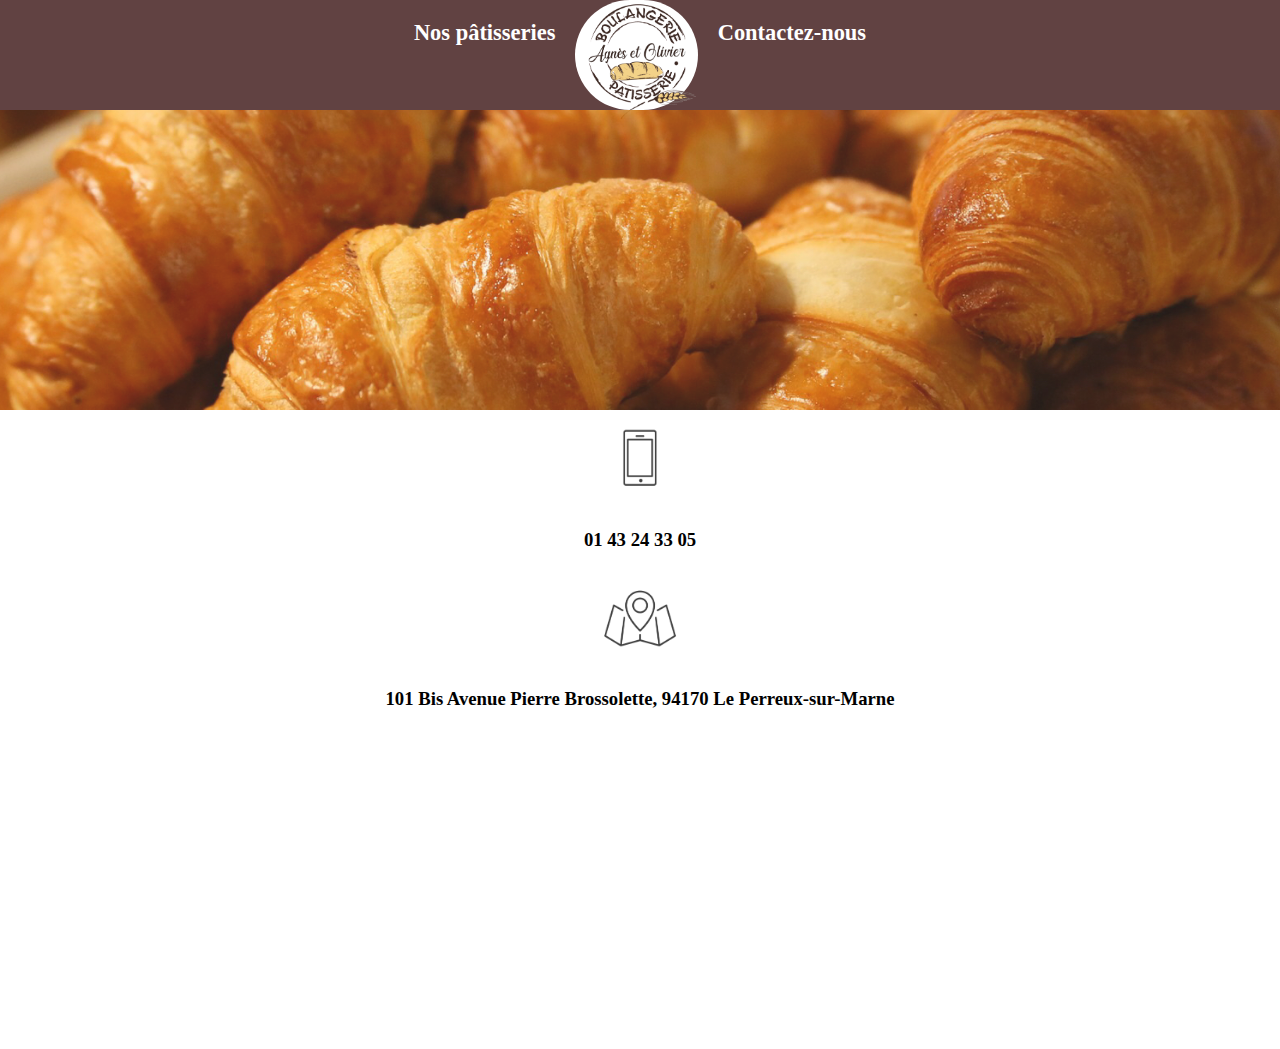
==== contact.html @ 8df77ad2 "first commit" ====
<!doctype html>
<html lang="fr">
<head>
  <meta charset="utf-8">
  <meta name="viewport" content="width=device-width, initial-scale=1.0, shrink-to-fit=no">
  <title>Agnès et Olivier - Contactez-nous</title>
  <link rel="stylesheet" href="./css/style.css">
  <link rel="stylesheet" href="./css/contact.css" />

</head>
<body>
    <!-- NAVBAR -->
    <nav class='navbar'>
      <h3 class='link-items'><a href='./product.html'>Nos pâtisseries</a></h3>
      <div class='white'>
        <a href='./index.html'><img class='logo' src='./img/logo.png' alt='logo' /></a>
      </div>
          <h3 class='link-items'><a href='./contact.html'>Contactez-nous</a></h3>
      </nav>
      <!-- ./NAVBAR -->

    <!-- BANNIERE -->
    <div class='banniere'>

    </div>
    <!-- ./BANNIERE -->

    <div class='container'>
    <div class='box-contact'>
      <img class='logo-contact' src='./img/icon7.png' alt='icon' />
      <h3>01 43 24 33 05</h3>
      <img class='logo-contact' src='./img/icon6.png' alt='icon' />
      <h3>101 Bis Avenue Pierre Brossolette, 94170 Le Perreux-sur-Marne</h3>
      </div>
      <div class='box-iframe'>
          <iframe src="https://www.google.com/maps/embed?pb=!1m18!1m12!1m3!1d2626.2098593956125!2d2.5014111150324227!3d48.83513561029884!2m3!1f0!2f0!3f0!3m2!1i1024!2i768!4f13.1!3m3!1m2!1s0x47e60d9f02e204af%3A0xab0b27ad79ceb630!2sAgn%C3%A8s+et+Olivier!5e0!3m2!1sfr!2sfr!4v1561598677452!5m2!1sfr!2sfr" width="1300" height="300" frameborder="0" style="border:0" allowfullscreen></iframe>
      </div>
    </div>

</body>
</html>
---- css/style.css ----
/* INIT BODY */

*{
    font-family: sans-serif;
    transition:1s;
}
body{
    margin:0;
}

a{
    text-decoration: none;
    color:white;
    transition:1s;
    font-size:1.2em;
    font-family: 'Abril Fatface', cursive;
}

a:hover{
    text-decoration: underline;

}

h1, h2, h3, h4{
    font-family: 'Abril Fatface', cursive;
}
/* ./INIT BODY */

/* NAVBAR */
.navbar{
    display: flex;
    justify-content: center;
    background: rgb(97, 66, 66);
    height:110px;
}

.white{
    background-color: white;
    border-radius: 5rem;
}

.logo{
    height:120px;
}

.link-items{
    margin:20px;
}
/* ./NAVBAR */

/* BANNIERE */

.banniere{
    background-image: url('../img/banniere-five.jpeg');
    background-size: cover;
    height:300px;
    opacity: 0.9;
}

/* ./BANNIERE */

/* CONTENT */

.container-content{
    display: flex;
    /* background-color: purple; */
    height:60vh;
}

.aside-left{
    /* background: green; */
    display: flex;
}

.vitrine{
    height:350px;
    /* margin:20px; */
    margin-left:-20px;
    padding:20px;
    margin-top:50px;
}
.aside-right{
    /* background: red; */
    width:50%;
    padding:90px;
}
/* ./CONTENT */

.aside-bottom{
    display: flex;
    justify-content: center;
    margin:40px;
}

.box-icon{
    margin:20px;
}
.icon{
    height:150px;
}
.aside-feedback{
    display: flex;
    flex-direction: column;
    /* border: 2px solid black; */
}

.feedback-box{
    display: flex;
    justify-content: center;
    margin:20px;
}

.feedback{
    height:90px;
    float: left;
}

.box-slider{
    display: flex;
    border: 2px solid rgba(0, 0, 0, 0.322);
    width:80%;
    margin:auto;
    margin-bottom:30px;
    padding:10px;
}

#slider 
{ 
    max-width: 1000px; 
    overflow: hidden;
    /* background:green; */
} 

#slider figure{
    position: relative; 
    width: 500%;
    margin: 0;
    padding: 0;
    font-size: 0;
    text-align: left;
    animation: 10s slidy infinite;
    background-color: red;
}

@keyframes slidy {
    0% { left: 0%; }
    20% { left: 0%; }
    25% { left: -130%; }
    45% { left: -130%; }
    50% { left: -130%; }
    70% { left: -130%; }
    75% { left: -130%; }
    95% { left: -130%; }
    100% { left: -200%; }
  }
---- css/contact.css ----
h2{
    color:white;
    font-weight: bold;
}

.banniere{
    background-image: url('../img/banniere-four.jpeg');
    background-size: cover;
}

.container{
    display: flex;
    flex-direction: column;
    /* background:red; */
}

.box-iframe{
    display: flex;
    margin:10px;
}

.box-contact{
    display: flex;
    flex-direction: column;
    align-items: center;
}

.logo-contact{
    height:100px;
}
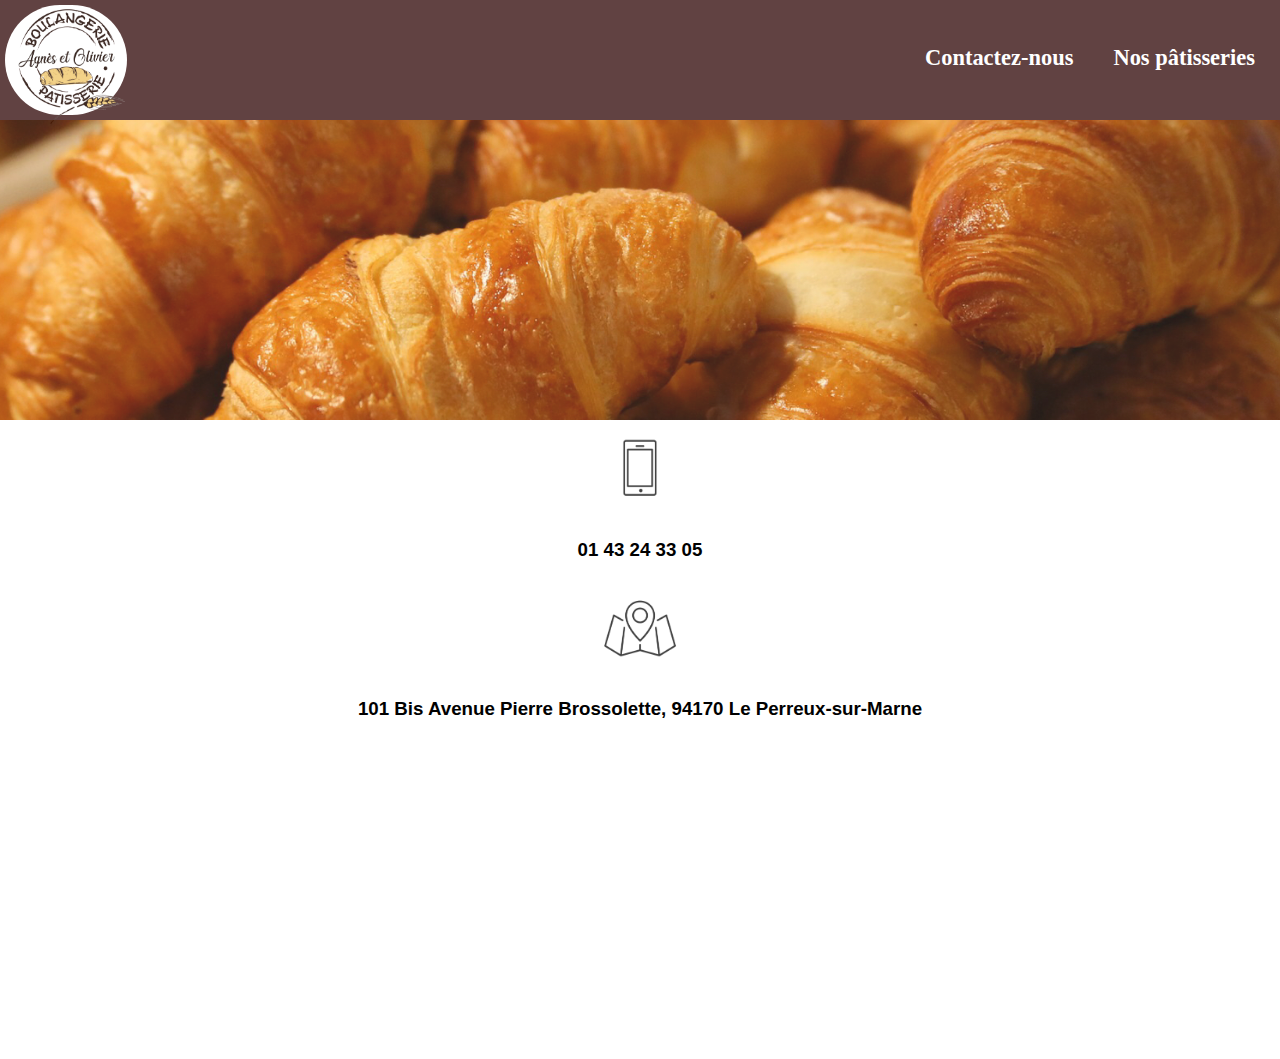
==== commit 793e9714: "hi" ====
--- a/contact.html
+++ b/contact.html
@@ -6,17 +6,19 @@
   <title>Agnès et Olivier - Contactez-nous</title>
   <link rel="stylesheet" href="./css/style.css">
   <link rel="stylesheet" href="./css/contact.css" />
-
+  <link rel="stylesheet" media="screen and (max-width: 640px)" href='./css/smartphone.css' type="text/css" />
 </head>
 <body>
     <!-- NAVBAR -->
     <nav class='navbar'>
-      <h3 class='link-items'><a href='./product.html'>Nos pâtisseries</a></h3>
       <div class='white'>
         <a href='./index.html'><img class='logo' src='./img/logo.png' alt='logo' /></a>
       </div>
-          <h3 class='link-items'><a href='./contact.html'>Contactez-nous</a></h3>
-      </nav>
+      <div class='box-items'>
+        <h3 class='link-items'><a href='./contact.html'>Contactez-nous</a></h3>
+        <h3 class='link-items'><a href='./product.html'>Nos pâtisseries</a></h3>
+      </div>
+    </nav>
       <!-- ./NAVBAR -->
 
     <!-- BANNIERE -->
--- a/css/style.css
+++ b/css/style.css
@@ -23,29 +23,46 @@
 
 h1, h2, h3, h4{
     font-family: 'Abril Fatface', cursive;
+    text-align: center;
 }
+
+.text{
+    font-family: 'Philosopher', sans-serif;
+    line-height: 30px;
+}
+
 /* ./INIT BODY */
 
 /* NAVBAR */
+
 .navbar{
     display: flex;
-    justify-content: center;
     background: rgb(97, 66, 66);
     height:110px;
+    padding:5px;
 }
 
 .white{
     background-color: white;
     border-radius: 5rem;
+    display: flex;
 }
 
 .logo{
     height:120px;
 }
 
+.box-items{
+    display: flex;
+    justify-content: flex-end;
+    width:100%;
+    margin-top:20px;
+}
+
 .link-items{
     margin:20px;
 }
+
 /* ./NAVBAR */
 
 /* BANNIERE */
@@ -63,8 +80,8 @@
 
 .container-content{
     display: flex;
-    /* background-color: purple; */
-    height:60vh;
+    background-color: rgba(238, 231, 231, 0.39);
+    height:63vh;
 }
 
 .aside-left{
@@ -98,6 +115,12 @@
 .icon{
     height:150px;
 }
+
+.title-icon{
+    font-size:1em;
+    font-family: 'Alegreya', serif;
+}
+
 .aside-feedback{
     display: flex;
     flex-direction: column;
--- a/css/contact.css
+++ b/css/contact.css
@@ -1,6 +1,7 @@
-h2{
-    color:white;
+h2,h3{
+    color:black;
     font-weight: bold;
+    font-family: 'Alegreya Sans SC', sans-serif;
 }
 
 .banniere{
--- a/css/smartphone.css
+++ b/css/smartphone.css
@@ -0,0 +1,32 @@
+@media screen and (max-width: 640px) {
+    body{
+        /* background: red; */
+    }
+
+    .banniere{
+        display: none;
+    }
+
+    a{
+        font-size: 1em;
+    }
+
+    .container-content{
+        flex-wrap: wrap;
+    }
+
+    .vitrine{
+        width: 100%;
+        padding: 0;
+        margin: auto;
+    }
+    .aside-right{
+        display: none;
+    }
+
+    .aside-bottom{
+        align-items: center;
+        flex-direction: column;
+    }
+
+  }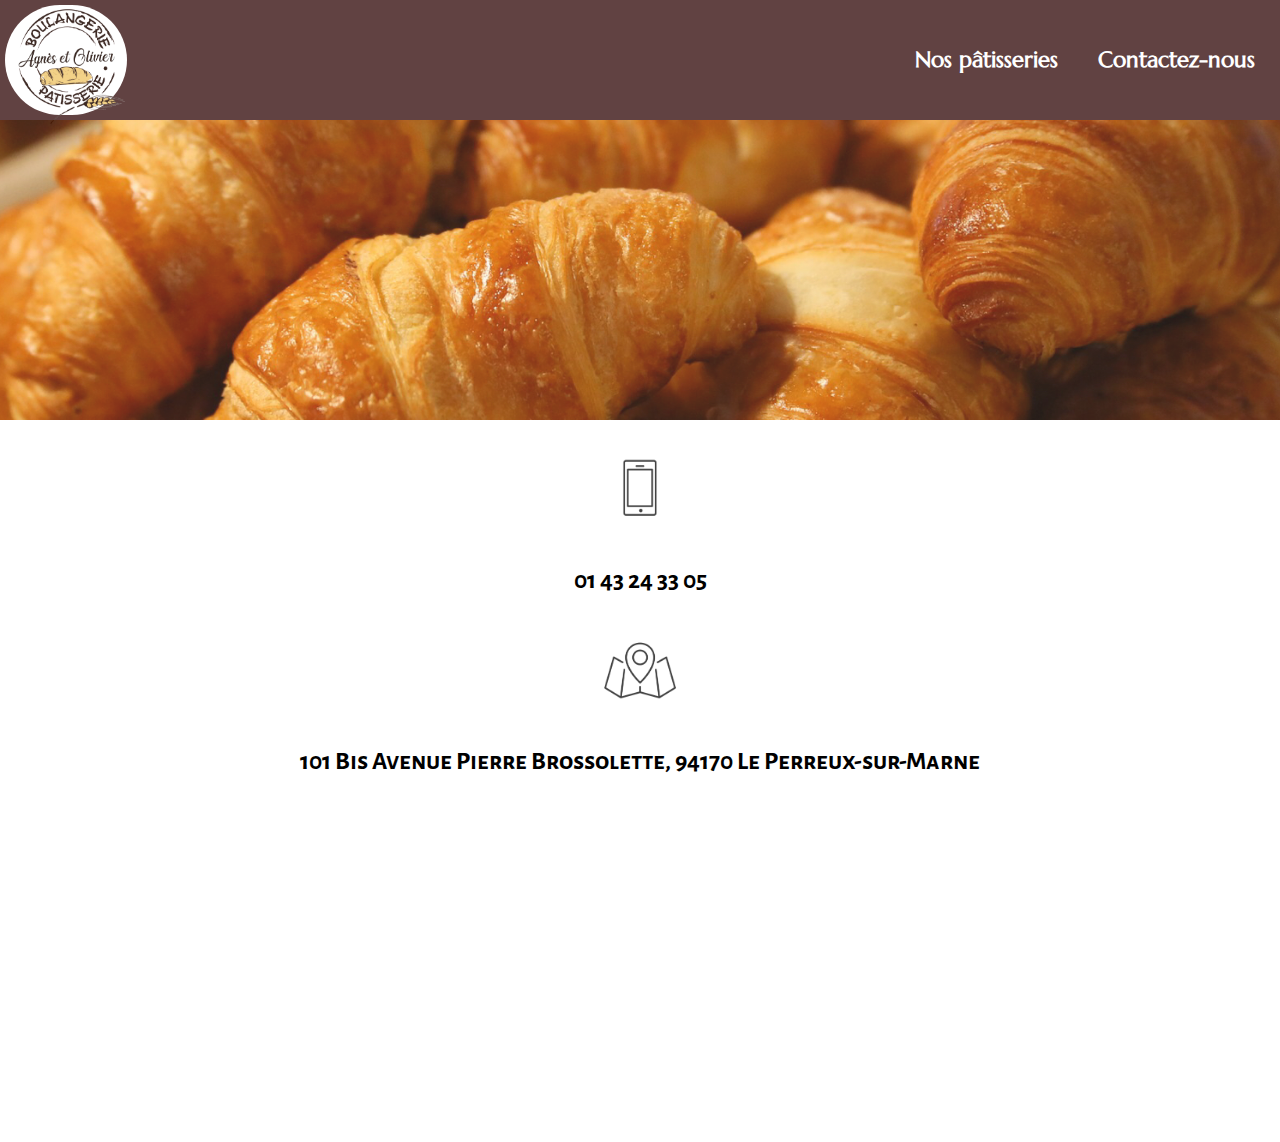
==== commit f65e299a: "yessai" ====
--- a/contact.html
+++ b/contact.html
@@ -7,19 +7,22 @@
   <link rel="stylesheet" href="./css/style.css">
   <link rel="stylesheet" href="./css/contact.css" />
   <link rel="stylesheet" media="screen and (max-width: 640px)" href='./css/smartphone.css' type="text/css" />
+  <link rel="stylesheet" media="screen and (max-width: 1024px)" href='./css/tablette.css' type="text/css" />
+  <link href="https://fonts.googleapis.com/css?family=Alegreya+Sans+SC&display=swap" rel="stylesheet">
+  <link href="https://fonts.googleapis.com/css?family=Marcellus&display=swap" rel="stylesheet">
 </head>
 <body>
     <!-- NAVBAR -->
     <nav class='navbar'>
-      <div class='white'>
-        <a href='./index.html'><img class='logo' src='./img/logo.png' alt='logo' /></a>
-      </div>
-      <div class='box-items'>
-        <h3 class='link-items'><a href='./contact.html'>Contactez-nous</a></h3>
-        <h3 class='link-items'><a href='./product.html'>Nos pâtisseries</a></h3>
-      </div>
-    </nav>
-      <!-- ./NAVBAR -->
+        <div class='white'>
+          <a href='./index.html'><img class='logo' src='./img/logo.png' alt='logo' /></a>
+        </div>
+        <div class='box-items'>
+            <h3 class='link-items'><a href='./product.html'>Nos pâtisseries</a></h3>
+          <h3 class='link-items'><a href='./contact.html'>Contactez-nous</a></h3>
+        </div>
+        </nav>
+    <!-- ./NAVBAR -->
 
     <!-- BANNIERE -->
     <div class='banniere'>
@@ -30,9 +33,9 @@
     <div class='container'>
     <div class='box-contact'>
       <img class='logo-contact' src='./img/icon7.png' alt='icon' />
-      <h3>01 43 24 33 05</h3>
+      <h3 class='number'>01 43 24 33 05</h3>
       <img class='logo-contact' src='./img/icon6.png' alt='icon' />
-      <h3>101 Bis Avenue Pierre Brossolette, 94170 Le Perreux-sur-Marne</h3>
+      <h3 class='adress'>101 Bis Avenue Pierre Brossolette, 94170 Le Perreux-sur-Marne</h3>
       </div>
       <div class='box-iframe'>
           <iframe src="https://www.google.com/maps/embed?pb=!1m18!1m12!1m3!1d2626.2098593956125!2d2.5014111150324227!3d48.83513561029884!2m3!1f0!2f0!3f0!3m2!1i1024!2i768!4f13.1!3m3!1m2!1s0x47e60d9f02e204af%3A0xab0b27ad79ceb630!2sAgn%C3%A8s+et+Olivier!5e0!3m2!1sfr!2sfr!4v1561598677452!5m2!1sfr!2sfr" width="1300" height="300" frameborder="0" style="border:0" allowfullscreen></iframe>
--- a/css/style.css
+++ b/css/style.css
@@ -13,7 +13,7 @@
     color:white;
     transition:1s;
     font-size:1.2em;
-    font-family: 'Abril Fatface', cursive;
+    font-family: 'Marcellus', serif;
 }
 
 a:hover{
@@ -26,9 +26,18 @@
     text-align: center;
 }
 
+.title{
+    font-family: 'Allura', cursive;
+    font-size:3em;
+}
+
 .text{
     font-family: 'Philosopher', sans-serif;
     line-height: 30px;
+}
+
+.title-feedback{
+    text-decoration: underline;
 }
 
 /* ./INIT BODY */
@@ -61,6 +70,7 @@
 
 .link-items{
     margin:20px;
+    font-family: 'Marcellus', serif;
 }
 
 /* ./NAVBAR */
@@ -72,6 +82,7 @@
     background-size: cover;
     height:300px;
     opacity: 0.9;
+    width: 100%;
 }
 
 /* ./BANNIERE */
@@ -100,7 +111,9 @@
     /* background: red; */
     width:50%;
     padding:90px;
+    margin-top:-30px;
 }
+
 /* ./CONTENT */
 
 .aside-bottom{
--- a/css/contact.css
+++ b/css/contact.css
@@ -1,9 +1,3 @@
-h2,h3{
-    color:black;
-    font-weight: bold;
-    font-family: 'Alegreya Sans SC', sans-serif;
-}
-
 .banniere{
     background-image: url('../img/banniere-four.jpeg');
     background-size: cover;
@@ -24,8 +18,19 @@
     display: flex;
     flex-direction: column;
     align-items: center;
+    padding: 20px;
 }
 
 .logo-contact{
     height:100px;
 }
+
+.number{
+    font-family: 'Alegreya Sans SC', sans-serif;
+    font-size: 1.6em;
+}
+
+.adress{
+    font-family: 'Alegreya Sans SC', sans-serif;
+    font-size: 1.6em;
+}--- a/css/smartphone.css
+++ b/css/smartphone.css
@@ -29,4 +29,8 @@
         flex-direction: column;
     }
 
+    .title-feedback{
+        display: none;
+    }
+
   }--- a/css/tablette.css
+++ b/css/tablette.css
@@ -0,0 +1,36 @@
+@media all and (min-width: 480px) and (max-width: 1024px) {
+    body{
+        /* background: blue; */
+    }
+
+    .container-content{
+        flex-wrap: wrap;
+        background: none;
+    }
+
+    .banniere{
+        display: none;
+    }
+
+    .aside-right{
+        display: none;
+    }
+
+    .aside-left{
+        margin:auto;
+    }
+
+    .aside-bottom{
+        align-items: center;
+        margin-top:20px;
+    }
+
+    .box-slider{
+        display: none;
+    }
+
+    .title-feedback{
+        display: none;
+    }
+
+ }
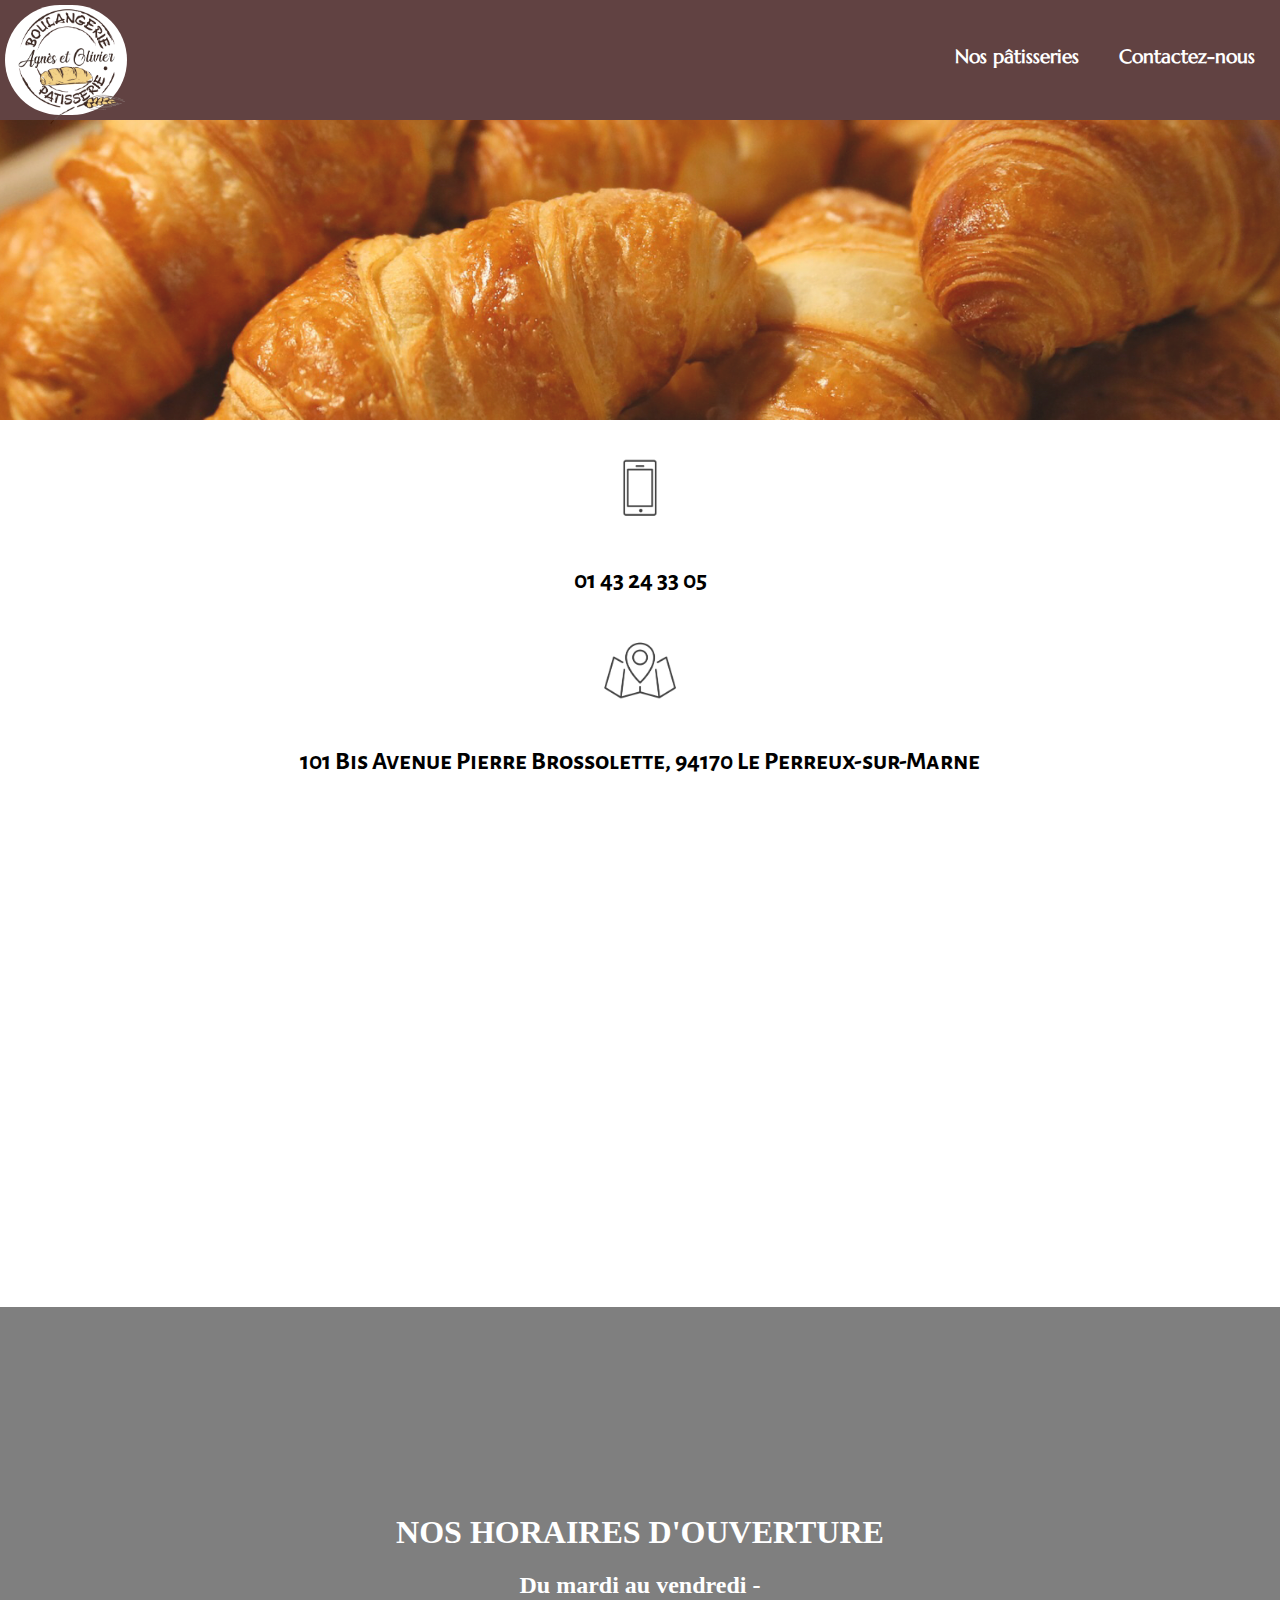
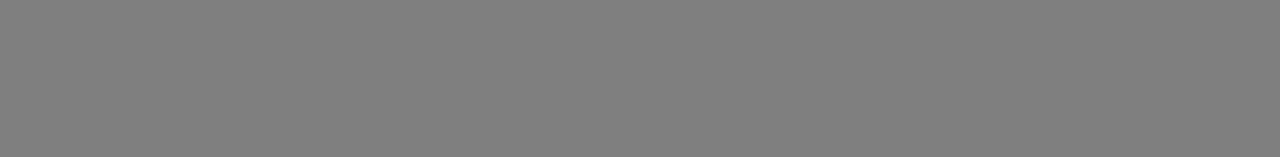
==== commit c26de6ab: "hey" ====
--- a/contact.html
+++ b/contact.html
@@ -10,6 +10,7 @@
   <link rel="stylesheet" media="screen and (max-width: 1024px)" href='./css/tablette.css' type="text/css" />
   <link href="https://fonts.googleapis.com/css?family=Alegreya+Sans+SC&display=swap" rel="stylesheet">
   <link href="https://fonts.googleapis.com/css?family=Marcellus&display=swap" rel="stylesheet">
+  <link rel="icon" type="image/png" href="./img/logo.png" />
 </head>
 <body>
     <!-- NAVBAR -->
@@ -40,6 +41,14 @@
       <div class='box-iframe'>
           <iframe src="https://www.google.com/maps/embed?pb=!1m18!1m12!1m3!1d2626.2098593956125!2d2.5014111150324227!3d48.83513561029884!2m3!1f0!2f0!3f0!3m2!1i1024!2i768!4f13.1!3m3!1m2!1s0x47e60d9f02e204af%3A0xab0b27ad79ceb630!2sAgn%C3%A8s+et+Olivier!5e0!3m2!1sfr!2sfr!4v1561598677452!5m2!1sfr!2sfr" width="1300" height="300" frameborder="0" style="border:0" allowfullscreen></iframe>
       </div>
+      <div class='container-hours'>
+      
+      </div>
+      <div class='bg-dark'></div>
+      <div class='content-hours'>
+        <h1>NOS HORAIRES D'OUVERTURE</h1>
+        <h2>Du mardi au vendredi - </h2>
+      </div>
     </div>
 
 </body>
--- a/css/style.css
+++ b/css/style.css
@@ -12,7 +12,7 @@
     text-decoration: none;
     color:white;
     transition:1s;
-    font-size:1.2em;
+    font-size:1em;
     font-family: 'Marcellus', serif;
 }
 
--- a/css/contact.css
+++ b/css/contact.css
@@ -33,4 +33,31 @@
 .adress{
     font-family: 'Alegreya Sans SC', sans-serif;
     font-size: 1.6em;
+}
+
+.container-hours{
+    background-image: url('../img/bread-header.jpg');
+    background-attachment: fixed;
+    background-size: cover;
+    background-repeat: no-repeat;
+    opacity: 0.9;
+    height:50vh;
+    margin-top:50px;
+}
+
+.bg-dark{
+    position: relative;
+    background-color: black;
+    height:50vh;
+    z-index: 23;
+    margin-top:-335px;
+    opacity: 0.5;
+}
+
+.content-hours{
+    position: relative;
+    z-index: 24;
+    margin-top:-335px;
+    color:white;
+    padding:70px;
 }